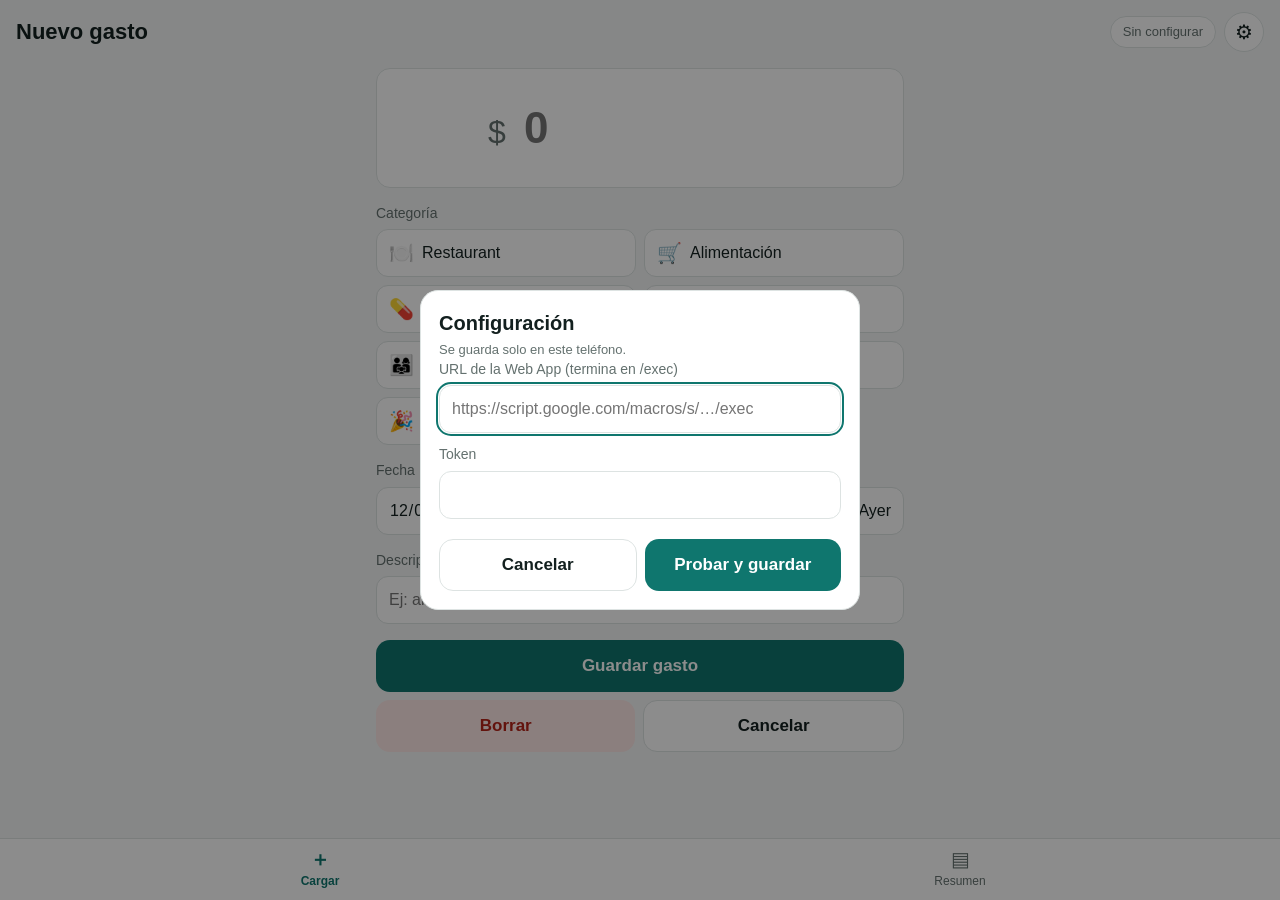
==== index.html @ bcac318c "PWA de control de gastos Co-Authored-By: Claude Opus 5.5 <noreply@anthropic.com>" ====
<!doctype html>
<html lang="es-AR">
<head>
  <meta charset="utf-8">
  <meta name="viewport" content="width=device-width, initial-scale=1, viewport-fit=cover">
  <title>Gastos</title>
  <meta name="theme-color" content="#0f766e">
  <meta name="apple-mobile-web-app-capable" content="yes">
  <meta name="mobile-web-app-capable" content="yes">
  <meta name="apple-mobile-web-app-status-bar-style" content="black-translucent">
  <meta name="apple-mobile-web-app-title" content="Gastos">
  <link rel="manifest" href="./manifest.json">
  <link rel="apple-touch-icon" href="./icons/icon-180.png">
  <link rel="icon" type="image/png" href="./icons/icon-192.png">
  <link rel="stylesheet" href="./styles.css">
</head>
<body>
  <header class="top">
    <h1 id="titulo">Nuevo gasto</h1>
    <div class="top-actions">
      <button id="estado" class="estado" type="button" aria-live="polite">—</button>
      <button id="btn-config" class="icon-btn" type="button" aria-label="Configuración">⚙︎</button>
    </div>
  </header>

  <main>
    <!-- CARGAR / EDITAR -->
    <section id="vista-cargar" class="vista activa">
      <form id="form" autocomplete="off" novalidate>
        <label class="monto-wrap">
          <span class="sr">Monto</span>
          <span class="signo">$</span>
          <input id="monto" name="monto" type="text" inputmode="decimal" placeholder="0" enterkeyhint="done" required>
        </label>

        <fieldset class="campo">
          <legend>Categoría</legend>
          <div id="categorias" class="chips"></div>
        </fieldset>

        <div class="campo">
          <label for="fecha">Fecha</label>
          <div class="fecha-row">
            <input id="fecha" name="fecha" type="date" required>
            <button type="button" class="chip mini" data-dias="0">Hoy</button>
            <button type="button" class="chip mini" data-dias="1">Ayer</button>
          </div>
        </div>

        <div class="campo">
          <label for="descripcion">Descripción <span class="opcional">(opcional)</span></label>
          <input id="descripcion" name="descripcion" type="text" maxlength="200" placeholder="Ej: almuerzo con amigos">
        </div>

        <p id="error-form" class="error" hidden></p>

        <button id="btn-guardar" class="primario" type="submit">Guardar gasto</button>
        <div id="acciones-edicion" class="acciones-edicion" hidden>
          <button id="btn-borrar" class="peligro" type="button">Borrar</button>
          <button id="btn-cancelar" class="secundario" type="button">Cancelar</button>
        </div>
      </form>
    </section>

    <!-- RESUMEN -->
    <section id="vista-resumen" class="vista">
      <div class="mes-nav">
        <button id="mes-ant" class="icon-btn" type="button" aria-label="Mes anterior">‹</button>
        <h2 id="mes-label">—</h2>
        <button id="mes-sig" class="icon-btn" type="button" aria-label="Mes siguiente">›</button>
      </div>

      <div class="tarjeta total">
        <span class="etiqueta">Total del mes</span>
        <strong id="total-mes">$ 0</strong>
        <span id="cant-mes" class="sub"></span>
      </div>

      <div class="tarjeta">
        <h3>Por categoría</h3>
        <ul id="por-categoria" class="barras"></ul>
      </div>

      <div class="tarjeta">
        <h3>Gastos</h3>
        <div id="lista"></div>
      </div>
    </section>
  </main>

  <nav class="tabs">
    <button class="tab activa" data-vista="cargar" type="button"><span aria-hidden="true">＋</span>Cargar</button>
    <button class="tab" data-vista="resumen" type="button"><span aria-hidden="true">▤</span>Resumen</button>
  </nav>

  <dialog id="dlg-config">
    <form method="dialog" id="form-config">
      <h2>Configuración</h2>
      <p class="sub">Se guarda solo en este teléfono.</p>
      <label for="cfg-url">URL de la Web App (termina en /exec)</label>
      <input id="cfg-url" type="url" placeholder="https://script.google.com/macros/s/…/exec" autocapitalize="off" spellcheck="false">
      <label for="cfg-token">Token</label>
      <input id="cfg-token" type="password" autocapitalize="off" spellcheck="false">
      <p id="cfg-msg" class="sub" aria-live="polite"></p>
      <div class="acciones-edicion">
        <button id="cfg-cancelar" class="secundario" type="button">Cancelar</button>
        <button id="cfg-guardar" class="primario" type="button">Probar y guardar</button>
      </div>
    </form>
  </dialog>

  <div id="toast" class="toast" role="status" hidden></div>

  <script src="./app.js"></script>
</body>
</html>
---- styles.css ----
:root {
  --bg: #f4f6f6;
  --card: #ffffff;
  --text: #13201f;
  --muted: #64716f;
  --border: #dde3e2;
  --accent: #0f766e;
  --accent-soft: #d5efec;
  --on-accent: #ffffff;
  --danger: #b42318;
  --danger-soft: #fde8e6;
  --warn: #b26b00;
  --radius: 14px;
  color-scheme: light dark;
}
@media (prefers-color-scheme: dark) {
  :root {
    --bg: #0d1312;
    --card: #172120;
    --text: #e8efee;
    --muted: #93a29f;
    --border: #2a3735;
    --accent: #2bb3a5;
    --accent-soft: #163b37;
    --on-accent: #04201d;
    --danger: #ff6b5e;
    --danger-soft: #3a1a17;
    --warn: #f0b54a;
  }
}

* { box-sizing: border-box; }
html, body { margin: 0; }
body {
  background: var(--bg);
  color: var(--text);
  font: 16px/1.4 -apple-system, BlinkMacSystemFont, "Segoe UI", Roboto, sans-serif;
  -webkit-tap-highlight-color: transparent;
  padding-top: env(safe-area-inset-top);
  padding-bottom: calc(68px + env(safe-area-inset-bottom));
  min-height: 100vh;
}
button, input { font: inherit; color: inherit; }
button { cursor: pointer; }
.sr { position: absolute; width: 1px; height: 1px; overflow: hidden; clip: rect(0 0 0 0); }

/* Header */
.top {
  position: sticky; top: 0; z-index: 5;
  display: flex; align-items: center; justify-content: space-between;
  padding: 12px 16px; background: var(--bg);
}
.top h1 { font-size: 22px; margin: 0; }
.top-actions { display: flex; gap: 8px; align-items: center; }
.icon-btn {
  border: 0; background: var(--card); width: 40px; height: 40px; border-radius: 50%;
  font-size: 20px; display: grid; place-items: center; border: 1px solid var(--border);
}
.estado {
  border: 1px solid var(--border); background: var(--card); border-radius: 999px;
  padding: 6px 12px; font-size: 13px; color: var(--muted); white-space: nowrap;
}
.estado.ok { color: var(--accent); }
.estado.pend { color: var(--warn); }

main { padding: 0 16px 16px; max-width: 560px; margin: 0 auto; }
.vista { display: none; }
.vista.activa { display: block; }

/* Form */
.monto-wrap {
  display: flex; align-items: baseline; justify-content: center; gap: 6px;
  background: var(--card); border: 1px solid var(--border); border-radius: var(--radius);
  padding: 18px 16px; margin: 4px 0 16px;
}
.signo { font-size: 32px; color: var(--muted); }
#monto {
  border: 0; background: transparent; outline: none; font-size: 44px; font-weight: 700;
  width: 100%; max-width: 280px; text-align: left; font-variant-numeric: tabular-nums;
}
.campo { border: 0; padding: 0; margin: 0 0 16px; }
.campo > label, .campo > legend, dialog label {
  display: block; font-size: 14px; color: var(--muted); margin-bottom: 6px; padding: 0;
}
.opcional { font-size: 12px; }
input[type="text"], input[type="date"], input[type="url"], input[type="password"] {
  width: 100%; min-height: 48px; padding: 10px 12px; border-radius: 12px;
  border: 1px solid var(--border); background: var(--card); font-size: 16px;
  -webkit-appearance: none; appearance: none;
}
input:focus-visible { outline: 2px solid var(--accent); outline-offset: 1px; }
.fecha-row { display: flex; gap: 8px; align-items: center; }
.fecha-row input { flex: 1; min-width: 0; }

.chips { display: grid; grid-template-columns: repeat(2, 1fr); gap: 8px; }
.chip {
  display: flex; align-items: center; gap: 8px; min-height: 48px; padding: 8px 12px;
  border-radius: 12px; border: 1px solid var(--border); background: var(--card); text-align: left;
}
.chip[aria-pressed="true"] { background: var(--accent-soft); border-color: var(--accent); font-weight: 600; }
.chip .emo { font-size: 20px; }
.chip.mini { min-height: 48px; padding: 8px 12px; flex: none; }

.primario, .secundario, .peligro {
  width: 100%; min-height: 52px; border-radius: 14px; border: 0; font-weight: 600; font-size: 17px;
}
.primario { background: var(--accent); color: var(--on-accent); }
.primario:disabled { opacity: .5; }
.secundario { background: var(--card); border: 1px solid var(--border); }
.peligro { background: var(--danger-soft); color: var(--danger); }
.acciones-edicion { display: flex; gap: 8px; margin-top: 8px; }
.error { color: var(--danger); margin: 0 0 12px; font-size: 14px; }

/* Resumen */
.mes-nav { display: flex; align-items: center; justify-content: space-between; margin: 4px 0 12px; }
.mes-nav h2 { font-size: 18px; margin: 0; text-transform: capitalize; }
.tarjeta {
  background: var(--card); border: 1px solid var(--border); border-radius: var(--radius);
  padding: 14px 16px; margin-bottom: 12px;
}
.tarjeta h3 { margin: 0 0 10px; font-size: 15px; color: var(--muted); font-weight: 600; }
.total { display: flex; flex-direction: column; gap: 2px; }
.total .etiqueta { font-size: 14px; color: var(--muted); }
.total strong { font-size: 34px; font-variant-numeric: tabular-nums; }
.sub { font-size: 13px; color: var(--muted); margin: 0; }

.barras { list-style: none; margin: 0; padding: 0; display: grid; gap: 10px; }
.barras li { display: grid; grid-template-columns: 1fr auto; gap: 4px 8px; font-size: 15px; }
.barras .monto { font-variant-numeric: tabular-nums; font-weight: 600; }
.barras .pct { color: var(--muted); font-weight: 400; font-size: 13px; margin-left: 6px; }
.barra { grid-column: 1 / -1; height: 8px; border-radius: 4px; background: var(--accent-soft); overflow: hidden; }
.barra > i { display: block; height: 100%; background: var(--accent); border-radius: 4px; }

.dia { margin-top: 10px; }
.dia:first-child { margin-top: 0; }
.dia-head {
  display: flex; justify-content: space-between; font-size: 13px; color: var(--muted);
  padding: 4px 0; border-bottom: 1px solid var(--border); text-transform: capitalize;
}
.item {
  display: flex; align-items: center; gap: 10px; width: 100%; padding: 10px 0;
  border: 0; border-bottom: 1px solid var(--border); background: transparent; text-align: left;
}
.item:last-child { border-bottom: 0; }
.item .emo { font-size: 22px; width: 28px; text-align: center; }
.item .info { flex: 1; min-width: 0; }
.item .cat { display: block; font-weight: 600; }
.item .desc { display: block; font-size: 13px; color: var(--muted); white-space: nowrap; overflow: hidden; text-overflow: ellipsis; }
.item .monto { font-weight: 600; font-variant-numeric: tabular-nums; white-space: nowrap; }
.item .pend { color: var(--warn); font-size: 12px; margin-left: 4px; }
.vacio { color: var(--muted); text-align: center; padding: 16px 0; margin: 0; }

/* Tabs */
.tabs {
  position: fixed; left: 0; right: 0; bottom: 0; z-index: 5;
  display: flex; background: var(--card); border-top: 1px solid var(--border);
  padding-bottom: env(safe-area-inset-bottom);
}
.tab {
  flex: 1; border: 0; background: transparent; padding: 8px 0 10px; font-size: 12px; color: var(--muted);
  display: flex; flex-direction: column; align-items: center; gap: 2px; min-height: 56px;
}
.tab span { font-size: 20px; line-height: 1.2; }
.tab.activa { color: var(--accent); font-weight: 600; }

/* Dialog */
dialog {
  border: 1px solid var(--border); border-radius: 18px; background: var(--card); color: var(--text);
  width: min(92vw, 440px); padding: 18px;
}
dialog::backdrop { background: rgba(0, 0, 0, .45); }
dialog h2 { margin: 0 0 4px; font-size: 20px; }
dialog input { margin-bottom: 12px; }

/* Toast */
.toast {
  position: fixed; left: 50%; transform: translateX(-50%);
  bottom: calc(76px + env(safe-area-inset-bottom)); z-index: 10;
  background: var(--text); color: var(--bg); padding: 10px 16px; border-radius: 999px;
  font-size: 14px; max-width: calc(100vw - 32px); text-align: center;
}
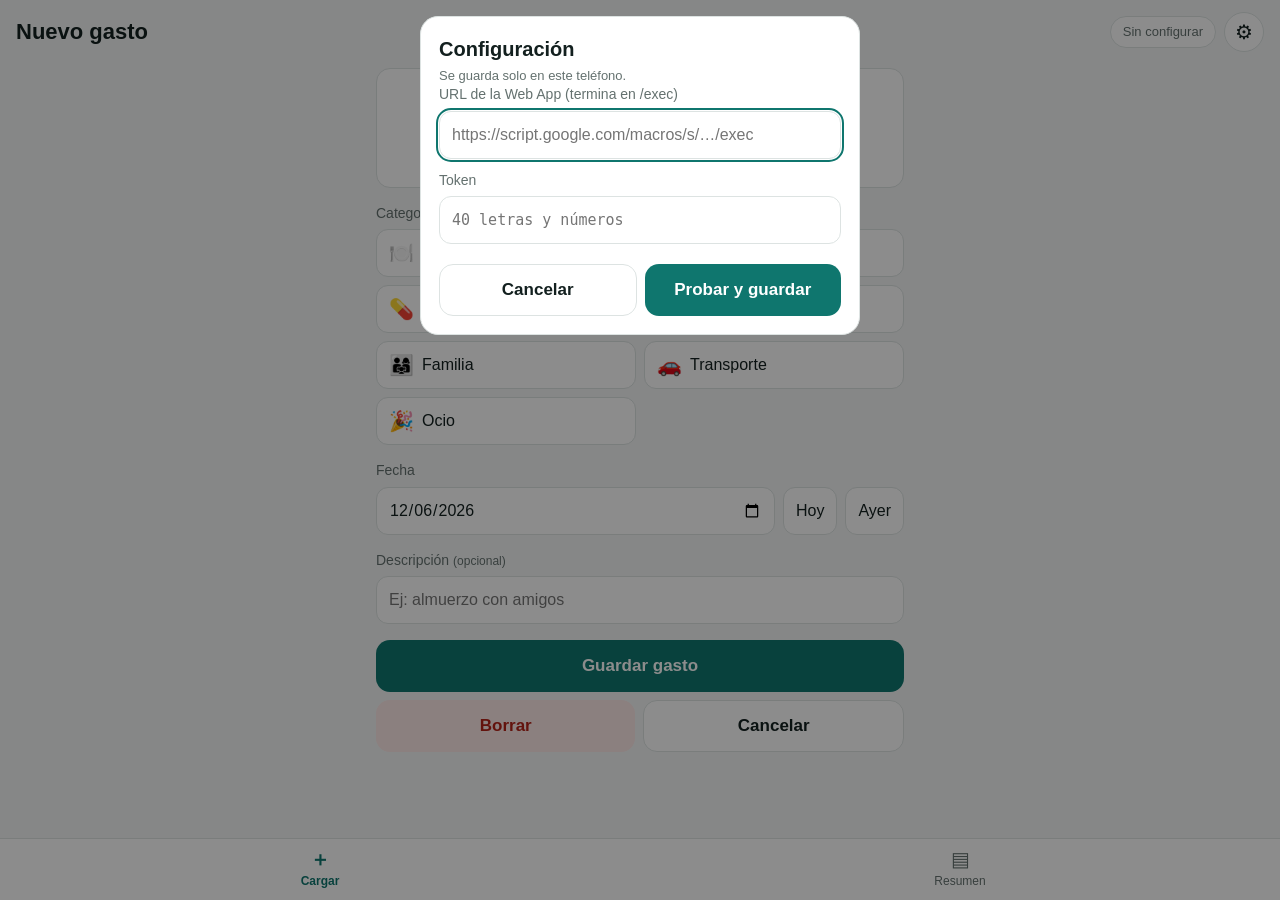
==== commit 5f300884: "Configuración más tolerante al pegar en iPhone, errores visibles y actualizaciones inmediatas - Limp" ====
--- a/index.html
+++ b/index.html
@@ -94,14 +94,14 @@
   </nav>
 
   <dialog id="dlg-config">
-    <form method="dialog" id="form-config">
+    <form id="form-config" autocomplete="off" novalidate>
       <h2>Configuración</h2>
       <p class="sub">Se guarda solo en este teléfono.</p>
+      <p id="cfg-msg" class="cfg-msg" aria-live="polite" hidden></p>
       <label for="cfg-url">URL de la Web App (termina en /exec)</label>
-      <input id="cfg-url" type="url" placeholder="https://script.google.com/macros/s/…/exec" autocapitalize="off" spellcheck="false">
+      <input id="cfg-url" type="text" inputmode="url" placeholder="https://script.google.com/macros/s/…/exec" autocapitalize="off" autocorrect="off" autocomplete="off" spellcheck="false">
       <label for="cfg-token">Token</label>
-      <input id="cfg-token" type="password" autocapitalize="off" spellcheck="false">
-      <p id="cfg-msg" class="sub" aria-live="polite"></p>
+      <input id="cfg-token" type="text" autocapitalize="off" autocorrect="off" autocomplete="off" spellcheck="false" placeholder="40 letras y números">
       <div class="acciones-edicion">
         <button id="cfg-cancelar" class="secundario" type="button">Cancelar</button>
         <button id="cfg-guardar" class="primario" type="button">Probar y guardar</button>
--- a/styles.css
+++ b/styles.css
@@ -113,7 +113,7 @@
 
 /* Resumen */
 .mes-nav { display: flex; align-items: center; justify-content: space-between; margin: 4px 0 12px; }
-.mes-nav h2 { font-size: 18px; margin: 0; text-transform: capitalize; }
+.mes-nav h2 { font-size: 18px; margin: 0; }
 .tarjeta {
   background: var(--card); border: 1px solid var(--border); border-radius: var(--radius);
   padding: 14px 16px; margin-bottom: 12px;
@@ -171,6 +171,10 @@
 dialog::backdrop { background: rgba(0, 0, 0, .45); }
 dialog h2 { margin: 0 0 4px; font-size: 20px; }
 dialog input { margin-bottom: 12px; }
+dialog[open] { margin-top: calc(16px + env(safe-area-inset-top)); }
+.cfg-msg { margin: 10px 0 12px; padding: 10px 12px; border-radius: 10px; font-size: 15px; font-weight: 600; background: var(--accent-soft); }
+.cfg-msg.err { background: var(--danger-soft); color: var(--danger); }
+#cfg-token { font-family: ui-monospace, Menlo, monospace; font-size: 15px; }
 
 /* Toast */
 .toast {
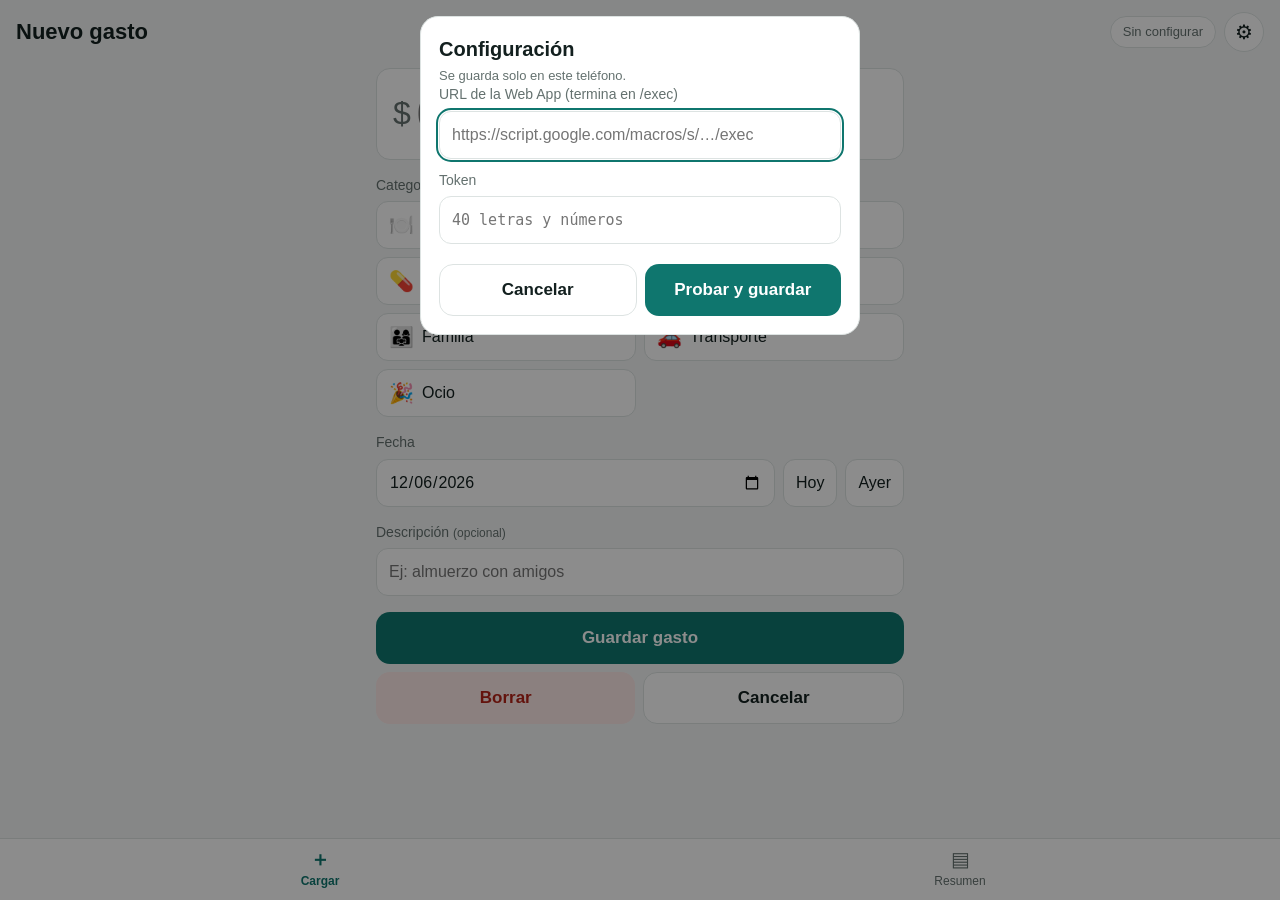
==== commit 68fb6af4: "Monto con separador de miles al escribir y botón para borrarlo Co-Authored-By: Claude Opus 5.5 <nore" ====
--- a/index.html
+++ b/index.html
@@ -27,11 +27,11 @@
     <!-- CARGAR / EDITAR -->
     <section id="vista-cargar" class="vista activa">
       <form id="form" autocomplete="off" novalidate>
-        <label class="monto-wrap">
-          <span class="sr">Monto</span>
-          <span class="signo">$</span>
-          <input id="monto" name="monto" type="text" inputmode="decimal" placeholder="0" enterkeyhint="done" required>
-        </label>
+        <div class="monto-wrap">
+          <span class="signo" aria-hidden="true">$</span>
+          <input id="monto" name="monto" type="text" inputmode="decimal" placeholder="0" enterkeyhint="done" autocomplete="off" aria-label="Monto" required>
+          <button id="monto-borrar" class="monto-x" type="button" aria-label="Borrar monto" hidden>×</button>
+        </div>
 
         <fieldset class="campo">
           <legend>Categoría</legend>
--- a/styles.css
+++ b/styles.css
@@ -69,15 +69,24 @@
 
 /* Form */
 .monto-wrap {
-  display: flex; align-items: baseline; justify-content: center; gap: 6px;
+  display: flex; align-items: center; gap: 6px;
   background: var(--card); border: 1px solid var(--border); border-radius: var(--radius);
-  padding: 18px 16px; margin: 4px 0 16px;
+  padding: 14px 10px 14px 16px; margin: 4px 0 16px; min-height: 84px;
 }
+.monto-wrap:focus-within { border-color: var(--accent); }
 .signo { font-size: 32px; color: var(--muted); }
 #monto {
   border: 0; background: transparent; outline: none; font-size: 44px; font-weight: 700;
-  width: 100%; max-width: 280px; text-align: left; font-variant-numeric: tabular-nums;
+  flex: 1; min-width: 0; width: 100%; padding: 0; text-align: left; font-variant-numeric: tabular-nums;
 }
+#monto.mediano { font-size: 34px; }
+#monto.chico { font-size: 27px; }
+.monto-x {
+  flex: none; width: 44px; height: 44px; border-radius: 50%; border: 0;
+  background: var(--border); color: var(--muted); font-size: 26px; line-height: 1;
+  display: grid; place-items: center;
+}
+.monto-x[hidden] { display: none; }
 .campo { border: 0; padding: 0; margin: 0 0 16px; }
 .campo > label, .campo > legend, dialog label {
   display: block; font-size: 14px; color: var(--muted); margin-bottom: 6px; padding: 0;
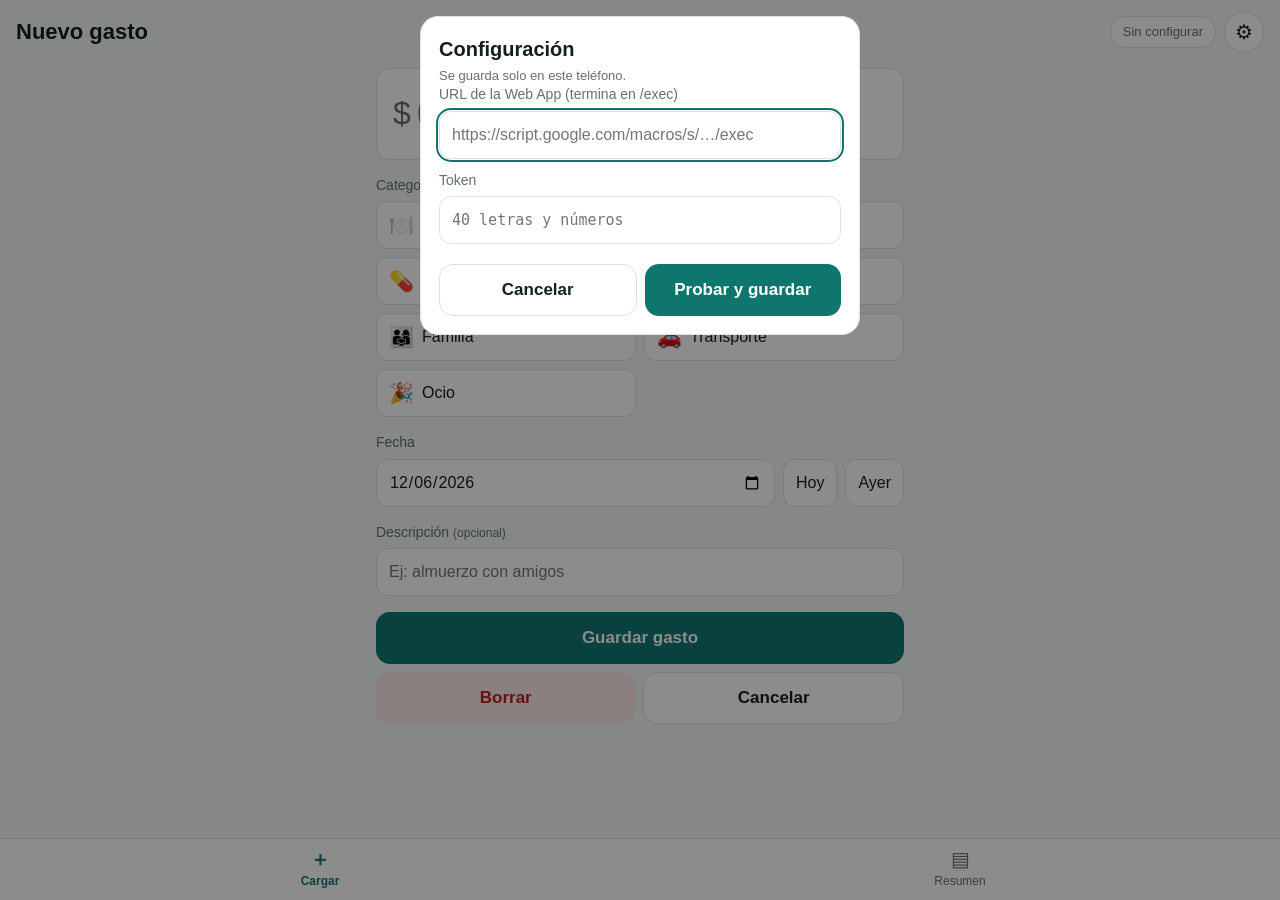
==== commit 49cb7034: "Ícono con el signo \$ más grande y semitransparente Co-Authored-By: Claude Opus 5.5 <noreply@anthrop" ====
--- a/index.html
+++ b/index.html
@@ -10,8 +10,8 @@
   <meta name="apple-mobile-web-app-status-bar-style" content="black-translucent">
   <meta name="apple-mobile-web-app-title" content="Gastos">
   <link rel="manifest" href="./manifest.json">
-  <link rel="apple-touch-icon" href="./icons/icon-180.png">
-  <link rel="icon" type="image/png" href="./icons/icon-192.png">
+  <link rel="apple-touch-icon" href="./icons/icon-180.png?v=2">
+  <link rel="icon" type="image/png" href="./icons/icon-192.png?v=2">
   <link rel="stylesheet" href="./styles.css">
 </head>
 <body>
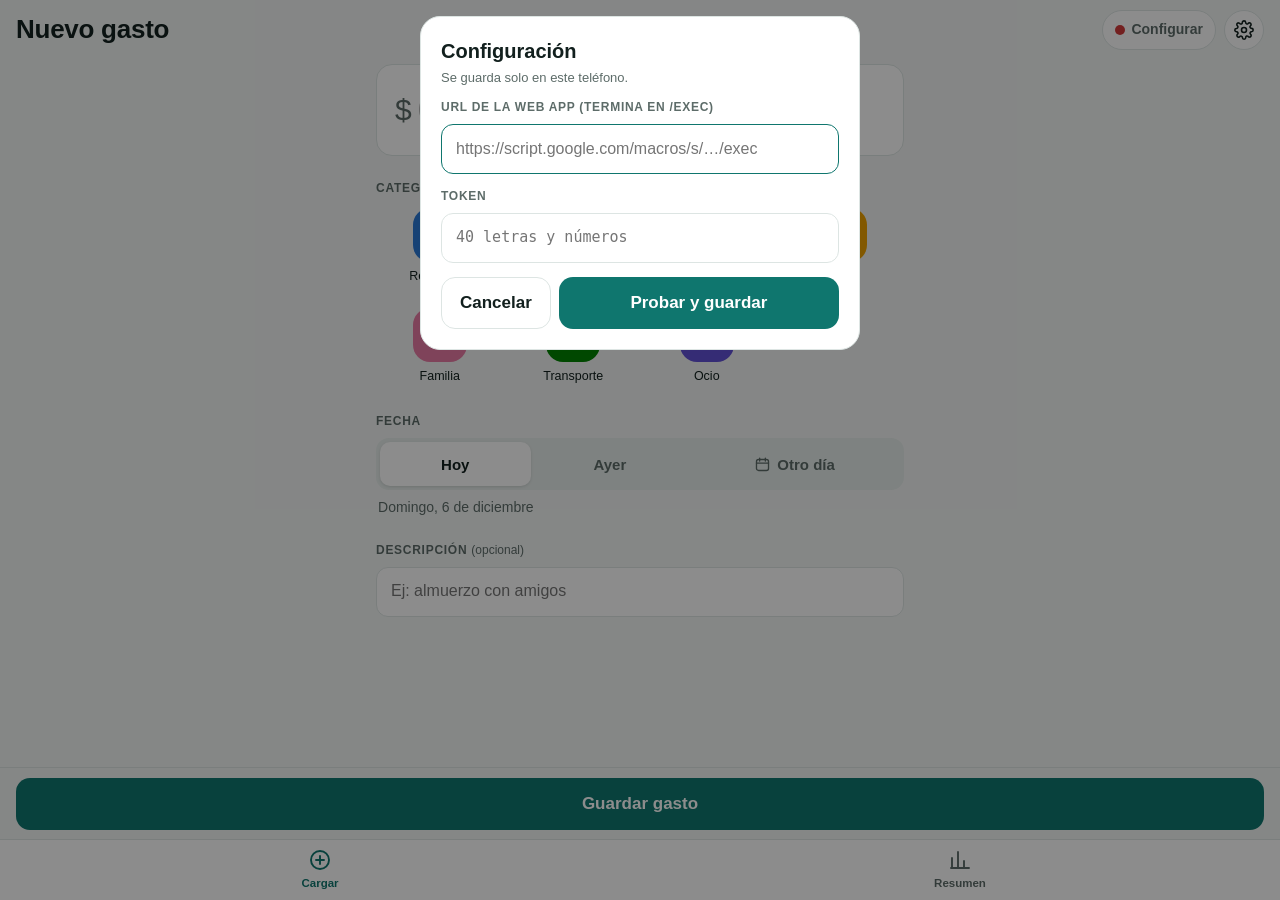
==== commit eaae44ef: "v2: rediseño de la interfaz - Íconos de línea con color por categoría, en grilla de 4 - Fecha con Ho" ====
--- a/index.html
+++ b/index.html
@@ -14,12 +14,14 @@
   <link rel="icon" type="image/png" href="./icons/icon-192.png?v=2">
   <link rel="stylesheet" href="./styles.css">
 </head>
-<body>
+<body class="en-cargar">
   <header class="top">
     <h1 id="titulo">Nuevo gasto</h1>
     <div class="top-actions">
-      <button id="estado" class="estado" type="button" aria-live="polite">—</button>
-      <button id="btn-config" class="icon-btn" type="button" aria-label="Configuración">⚙︎</button>
+      <button id="estado" class="estado" type="button" aria-label="Estado de sincronización">
+        <span class="estado-punto" aria-hidden="true"></span><span class="estado-txt"></span>
+      </button>
+      <button id="btn-config" class="icon-btn" type="button" aria-label="Configuración" data-icono="ajustes"></button>
     </div>
   </header>
 
@@ -34,63 +36,74 @@
         </div>
 
         <fieldset class="campo">
-          <legend>Categoría</legend>
-          <div id="categorias" class="chips"></div>
+          <legend class="etiqueta">Categoría</legend>
+          <div id="categorias" class="cat-grid"></div>
         </fieldset>
 
         <div class="campo">
-          <label for="fecha">Fecha</label>
-          <div class="fecha-row">
-            <input id="fecha" name="fecha" type="date" required>
-            <button type="button" class="chip mini" data-dias="0">Hoy</button>
-            <button type="button" class="chip mini" data-dias="1">Ayer</button>
+          <span class="etiqueta" id="lbl-fecha">Fecha</span>
+          <div class="segmento" role="group" aria-labelledby="lbl-fecha">
+            <button type="button" class="seg" data-dias="0">Hoy</button>
+            <button type="button" class="seg" data-dias="1">Ayer</button>
+            <label class="seg seg-otro" id="seg-otro">
+              <span data-icono="calendario"></span><span id="fecha-otro-txt">Otro día</span>
+              <input id="fecha" name="fecha" type="date" required aria-label="Elegir otro día">
+            </label>
           </div>
+          <p id="fecha-larga" class="fecha-larga"></p>
         </div>
 
         <div class="campo">
-          <label for="descripcion">Descripción <span class="opcional">(opcional)</span></label>
+          <label class="etiqueta" for="descripcion">Descripción <span class="opcional">(opcional)</span></label>
           <input id="descripcion" name="descripcion" type="text" maxlength="200" placeholder="Ej: almuerzo con amigos">
         </div>
 
         <p id="error-form" class="error" hidden></p>
-
-        <button id="btn-guardar" class="primario" type="submit">Guardar gasto</button>
-        <div id="acciones-edicion" class="acciones-edicion" hidden>
-          <button id="btn-borrar" class="peligro" type="button">Borrar</button>
-          <button id="btn-cancelar" class="secundario" type="button">Cancelar</button>
-        </div>
       </form>
     </section>
 
     <!-- RESUMEN -->
     <section id="vista-resumen" class="vista">
       <div class="mes-nav">
-        <button id="mes-ant" class="icon-btn" type="button" aria-label="Mes anterior">‹</button>
+        <button id="mes-ant" class="icon-btn" type="button" aria-label="Mes anterior" data-icono="izquierda"></button>
         <h2 id="mes-label">—</h2>
-        <button id="mes-sig" class="icon-btn" type="button" aria-label="Mes siguiente">›</button>
+        <button id="mes-sig" class="icon-btn" type="button" aria-label="Mes siguiente" data-icono="derecha"></button>
       </div>
 
-      <div class="tarjeta total">
-        <span class="etiqueta">Total del mes</span>
-        <strong id="total-mes">$ 0</strong>
-        <span id="cant-mes" class="sub"></span>
-      </div>
+      <section class="tarjeta hero" aria-labelledby="total-etq">
+        <span id="total-etq" class="etiqueta">Total del mes</span>
+        <strong id="total-mes" class="total-num">$ 0</strong>
+        <p id="hero-detalle" class="hero-detalle"></p>
+        <p id="comparacion" class="comparacion" hidden></p>
+      </section>
 
-      <div class="tarjeta">
-        <h3>Por categoría</h3>
+      <section class="tarjeta">
+        <h3 class="etiqueta">Por categoría</h3>
         <ul id="por-categoria" class="barras"></ul>
-      </div>
+      </section>
 
-      <div class="tarjeta">
-        <h3>Gastos</h3>
+      <section class="tarjeta" id="card-gastos">
+        <div class="card-head">
+          <h3 class="etiqueta">Gastos</h3>
+          <button id="filtro-chip" class="filtro-chip" type="button" aria-label="Quitar filtro" hidden>
+            <span id="filtro-texto"></span><span class="x" aria-hidden="true">×</span>
+          </button>
+        </div>
         <div id="lista"></div>
-      </div>
+      </section>
     </section>
   </main>
 
+  <!-- Acción principal fija (solo en Cargar) -->
+  <div class="barra-accion" id="barra-accion">
+    <button id="btn-borrar" class="icon-btn peligro" type="button" aria-label="Borrar gasto" data-icono="papelera" hidden></button>
+    <button id="btn-cancelar" class="secundario" type="button" hidden>Cancelar</button>
+    <button id="btn-guardar" class="primario" type="submit" form="form">Guardar gasto</button>
+  </div>
+
   <nav class="tabs">
-    <button class="tab activa" data-vista="cargar" type="button"><span aria-hidden="true">＋</span>Cargar</button>
-    <button class="tab" data-vista="resumen" type="button"><span aria-hidden="true">▤</span>Resumen</button>
+    <button class="tab activa" data-vista="cargar" type="button"><span data-icono="mas"></span>Cargar</button>
+    <button class="tab" data-vista="resumen" type="button"><span data-icono="resumen"></span>Resumen</button>
   </nav>
 
   <dialog id="dlg-config">
@@ -98,11 +111,11 @@
       <h2>Configuración</h2>
       <p class="sub">Se guarda solo en este teléfono.</p>
       <p id="cfg-msg" class="cfg-msg" aria-live="polite" hidden></p>
-      <label for="cfg-url">URL de la Web App (termina en /exec)</label>
+      <label class="etiqueta" for="cfg-url">URL de la Web App (termina en /exec)</label>
       <input id="cfg-url" type="text" inputmode="url" placeholder="https://script.google.com/macros/s/…/exec" autocapitalize="off" autocorrect="off" autocomplete="off" spellcheck="false">
-      <label for="cfg-token">Token</label>
+      <label class="etiqueta" for="cfg-token">Token</label>
       <input id="cfg-token" type="text" autocapitalize="off" autocorrect="off" autocomplete="off" spellcheck="false" placeholder="40 letras y números">
-      <div class="acciones-edicion">
+      <div class="acciones">
         <button id="cfg-cancelar" class="secundario" type="button">Cancelar</button>
         <button id="cfg-guardar" class="primario" type="button">Probar y guardar</button>
       </div>
--- a/styles.css
+++ b/styles.css
@@ -1,194 +1,304 @@
+/* Layout: app de una columna, acción principal fija abajo (sobre las pestañas), resumen de lo general al detalle. */
 :root {
-  --bg: #f4f6f6;
+  --bg: #f2f5f4;
   --card: #ffffff;
-  --text: #13201f;
-  --muted: #64716f;
-  --border: #dde3e2;
+  --text: #12201e;
+  --muted: #5d6c69;
+  --border: #dde5e3;
+  --track: #e6edeb;
+  --seg-activo: #ffffff;
   --accent: #0f766e;
-  --accent-soft: #d5efec;
+  --accent-soft: #d6eeea;
   --on-accent: #ffffff;
   --danger: #b42318;
   --danger-soft: #fde8e6;
-  --warn: #b26b00;
-  --radius: 14px;
-  color-scheme: light dark;
+  --good-text: #006300;
+  --good-soft: #e0f3e0;
+  --warn-text: #8a5300;
+  --warn-soft: #fdf0d5;
+  --dot-ok: #0ca30c;
+  --dot-warn: #e59a00;
+  --dot-err: #d03b3b;
+  /* Categorías: paleta categórica validada (orden fijo) */
+  --cat-1: #2a78d6; --cat-2: #eb6834; --cat-3: #1baf7a; --cat-4: #eda100;
+  --cat-5: #e87ba4; --cat-6: #008300; --cat-7: #6250d6;
+  --cat-ink: #ffffff; --cat-ink-4: #0b0b0b;
+  --radius: 16px;
+  --font: -apple-system, BlinkMacSystemFont, "SF Pro Text", "Segoe UI", Roboto, sans-serif;
+  --h-tabs: 60px;
+  --h-accion: 72px;
+  color-scheme: light;
 }
 @media (prefers-color-scheme: dark) {
-  :root {
-    --bg: #0d1312;
-    --card: #172120;
-    --text: #e8efee;
-    --muted: #93a29f;
-    --border: #2a3735;
-    --accent: #2bb3a5;
-    --accent-soft: #163b37;
-    --on-accent: #04201d;
-    --danger: #ff6b5e;
-    --danger-soft: #3a1a17;
-    --warn: #f0b54a;
+  :root:not([data-theme="light"]) {
+    --bg: #0c1211; --card: #151f1e; --text: #e8efee; --muted: #94a39f;
+    --border: #253230; --track: #21302d; --seg-activo: #3a4e4a; --accent: #2bb3a5; --accent-soft: #163b37; --on-accent: #04201d;
+    --danger: #ff6b5e; --danger-soft: #3a1a17; --good-text: #4cd04c; --good-soft: #15301a;
+    --warn-text: #f0b54a; --warn-soft: #352a12;
+    --cat-1: #3987e5; --cat-2: #d95926; --cat-3: #199e70; --cat-4: #c98500;
+    --cat-5: #d55181; --cat-6: #008300; --cat-7: #9085e9; --cat-ink-4: #ffffff;
+    color-scheme: dark;
   }
 }
+:root[data-theme="dark"] {
+  --bg: #0c1211; --card: #151f1e; --text: #e8efee; --muted: #94a39f;
+  --border: #253230; --track: #21302d; --seg-activo: #3a4e4a; --accent: #2bb3a5; --accent-soft: #163b37; --on-accent: #04201d;
+  --danger: #ff6b5e; --danger-soft: #3a1a17; --good-text: #4cd04c; --good-soft: #15301a;
+  --warn-text: #f0b54a; --warn-soft: #352a12;
+  --cat-1: #3987e5; --cat-2: #d95926; --cat-3: #199e70; --cat-4: #c98500;
+  --cat-5: #d55181; --cat-6: #008300; --cat-7: #9085e9; --cat-ink-4: #ffffff;
+  color-scheme: dark;
+}
+
+.cat-restaurant { --c: var(--cat-1); --ink: var(--cat-ink); }
+.cat-alimentacion { --c: var(--cat-2); --ink: var(--cat-ink); }
+.cat-salud { --c: var(--cat-3); --ink: var(--cat-ink); }
+.cat-casa { --c: var(--cat-4); --ink: var(--cat-ink-4); }
+.cat-familia { --c: var(--cat-5); --ink: var(--cat-ink); }
+.cat-transporte { --c: var(--cat-6); --ink: var(--cat-ink); }
+.cat-ocio { --c: var(--cat-7); --ink: var(--cat-ink); }
 
 * { box-sizing: border-box; }
+[hidden] { display: none !important; }
 html, body { margin: 0; }
 body {
   background: var(--bg);
   color: var(--text);
-  font: 16px/1.4 -apple-system, BlinkMacSystemFont, "Segoe UI", Roboto, sans-serif;
+  font: 16px/1.4 var(--font);
   -webkit-tap-highlight-color: transparent;
-  padding-top: env(safe-area-inset-top);
-  padding-bottom: calc(68px + env(safe-area-inset-bottom));
+  padding-bottom: calc(var(--h-tabs) + env(safe-area-inset-bottom) + 16px);
   min-height: 100vh;
 }
+body.en-cargar { padding-bottom: calc(var(--h-tabs) + var(--h-accion) + env(safe-area-inset-bottom) + 16px); }
 button, input { font: inherit; color: inherit; }
 button { cursor: pointer; }
-.sr { position: absolute; width: 1px; height: 1px; overflow: hidden; clip: rect(0 0 0 0); }
-
-/* Header */
+button:focus-visible, input:focus-visible, .seg:focus-within { outline: 2px solid var(--accent); outline-offset: 2px; }
+svg.ic { width: 1em; height: 1em; display: block; }
+.etiqueta {
+  display: block; font-size: 12px; font-weight: 600; letter-spacing: .06em; text-transform: uppercase;
+  color: var(--muted); margin: 0 0 8px; padding: 0;
+}
+.opcional { text-transform: none; letter-spacing: 0; font-weight: 400; }
+
+/* Encabezado */
 .top {
   position: sticky; top: 0; z-index: 5;
-  display: flex; align-items: center; justify-content: space-between;
-  padding: 12px 16px; background: var(--bg);
-}
-.top h1 { font-size: 22px; margin: 0; }
+  display: flex; align-items: center; justify-content: space-between; gap: 12px;
+  padding: calc(env(safe-area-inset-top) + 10px) max(16px, env(safe-area-inset-right)) 10px max(16px, env(safe-area-inset-left));
+  background: var(--bg);
+}
+.top h1 { font-size: 26px; line-height: 1.15; margin: 0; letter-spacing: -.01em; }
 .top-actions { display: flex; gap: 8px; align-items: center; }
 .icon-btn {
-  border: 0; background: var(--card); width: 40px; height: 40px; border-radius: 50%;
-  font-size: 20px; display: grid; place-items: center; border: 1px solid var(--border);
-}
+  width: 40px; height: 40px; border-radius: 50%; border: 1px solid var(--border); background: var(--card);
+  display: grid; place-items: center; font-size: 20px; color: var(--text); padding: 0; flex: none;
+}
+.icon-btn:disabled { visibility: hidden; }
 .estado {
-  border: 1px solid var(--border); background: var(--card); border-radius: 999px;
-  padding: 6px 12px; font-size: 13px; color: var(--muted); white-space: nowrap;
-}
-.estado.ok { color: var(--accent); }
-.estado.pend { color: var(--warn); }
-
-main { padding: 0 16px 16px; max-width: 560px; margin: 0 auto; }
+  height: 40px; min-width: 40px; padding: 0 12px; border-radius: 999px; border: 1px solid var(--border);
+  background: var(--card); display: inline-flex; align-items: center; justify-content: center; gap: 6px;
+  font-size: 14px; font-weight: 600; color: var(--muted);
+}
+.estado-punto { width: 10px; height: 10px; border-radius: 50%; background: var(--muted); flex: none; }
+.estado-txt:empty { display: none; }
+.estado[data-estado="ok"] .estado-punto { background: var(--dot-ok); }
+.estado[data-estado="pend"] .estado-punto { background: var(--dot-warn); }
+.estado[data-estado="pend"] { color: var(--warn-text); }
+.estado[data-estado="err"] .estado-punto { background: var(--dot-err); }
+.estado[data-estado="sync"] .estado-punto { background: var(--accent); animation: latido 1s ease-in-out infinite; }
+@keyframes latido { 50% { opacity: .3; } }
+@media (prefers-reduced-motion: reduce) { .estado[data-estado="sync"] .estado-punto { animation: none; } }
+
+main { padding: 4px max(16px, env(safe-area-inset-right)) 16px max(16px, env(safe-area-inset-left)); max-width: 560px; margin: 0 auto; }
 .vista { display: none; }
-.vista.activa { display: block; }
-
-/* Form */
+.vista.activa { display: flex; flex-direction: column; gap: 22px; }
+.vista#vista-resumen.activa { gap: 12px; }
+#form { display: flex; flex-direction: column; gap: 24px; }
+
+/* Monto */
 .monto-wrap {
-  display: flex; align-items: center; gap: 6px;
+  display: flex; align-items: center; gap: 6px; min-height: 84px;
   background: var(--card); border: 1px solid var(--border); border-radius: var(--radius);
-  padding: 14px 10px 14px 16px; margin: 4px 0 16px; min-height: 84px;
+  padding: 14px 10px 14px 18px;
 }
 .monto-wrap:focus-within { border-color: var(--accent); }
-.signo { font-size: 32px; color: var(--muted); }
+.signo { font-size: 30px; color: var(--muted); font-weight: 500; }
 #monto {
-  border: 0; background: transparent; outline: none; font-size: 44px; font-weight: 700;
-  flex: 1; min-width: 0; width: 100%; padding: 0; text-align: left; font-variant-numeric: tabular-nums;
+  border: 0; background: transparent; outline: none; font-size: 44px; font-weight: 700; letter-spacing: -.02em;
+  flex: 1; min-width: 0; width: 100%; padding: 0; font-variant-numeric: tabular-nums;
 }
 #monto.mediano { font-size: 34px; }
 #monto.chico { font-size: 27px; }
 .monto-x {
-  flex: none; width: 44px; height: 44px; border-radius: 50%; border: 0;
-  background: var(--border); color: var(--muted); font-size: 26px; line-height: 1;
-  display: grid; place-items: center;
+  flex: none; width: 40px; height: 40px; border-radius: 50%; border: 0; padding: 0;
+  background: var(--track); color: var(--muted); font-size: 24px; line-height: 1; display: grid; place-items: center;
 }
 .monto-x[hidden] { display: none; }
-.campo { border: 0; padding: 0; margin: 0 0 16px; }
-.campo > label, .campo > legend, dialog label {
-  display: block; font-size: 14px; color: var(--muted); margin-bottom: 6px; padding: 0;
-}
-.opcional { font-size: 12px; }
-input[type="text"], input[type="date"], input[type="url"], input[type="password"] {
-  width: 100%; min-height: 48px; padding: 10px 12px; border-radius: 12px;
+
+/* Formulario */
+.campo { border: 0; padding: 0; margin: 0; min-width: 0; }
+input[type="text"] {
+  width: 100%; min-height: 50px; padding: 10px 14px; border-radius: 12px;
   border: 1px solid var(--border); background: var(--card); font-size: 16px;
   -webkit-appearance: none; appearance: none;
 }
-input:focus-visible { outline: 2px solid var(--accent); outline-offset: 1px; }
-.fecha-row { display: flex; gap: 8px; align-items: center; }
-.fecha-row input { flex: 1; min-width: 0; }
-
-.chips { display: grid; grid-template-columns: repeat(2, 1fr); gap: 8px; }
-.chip {
-  display: flex; align-items: center; gap: 8px; min-height: 48px; padding: 8px 12px;
-  border-radius: 12px; border: 1px solid var(--border); background: var(--card); text-align: left;
-}
-.chip[aria-pressed="true"] { background: var(--accent-soft); border-color: var(--accent); font-weight: 600; }
-.chip .emo { font-size: 20px; }
-.chip.mini { min-height: 48px; padding: 8px 12px; flex: none; }
-
-.primario, .secundario, .peligro {
-  width: 100%; min-height: 52px; border-radius: 14px; border: 0; font-weight: 600; font-size: 17px;
-}
-.primario { background: var(--accent); color: var(--on-accent); }
+input[type="text"]:focus { border-color: var(--accent); outline: none; }
+
+/* Categorías: grilla de 4 */
+.cat-grid { display: grid; grid-template-columns: repeat(4, 1fr); gap: 14px 6px; }
+.cat-tile {
+  display: flex; flex-direction: column; align-items: center; gap: 6px; padding: 4px 0;
+  border: 0; background: transparent; border-radius: 12px; transition: opacity .15s;
+}
+.cat-chip {
+  width: 54px; height: 54px; border-radius: 17px; display: grid; place-items: center;
+  background: var(--c); color: var(--ink); font-size: 26px; transition: box-shadow .15s, transform .15s;
+}
+.cat-nombre { font-size: 12.5px; color: var(--text); max-width: 100%; overflow: hidden; text-overflow: ellipsis; white-space: nowrap; }
+.cat-tile[aria-pressed="true"] .cat-chip { box-shadow: 0 0 0 3px var(--bg), 0 0 0 5px var(--c); transform: scale(1.04); }
+.cat-tile[aria-pressed="true"] .cat-nombre { font-weight: 700; }
+.cat-grid.con-seleccion .cat-tile[aria-pressed="false"] { opacity: .6; }
+@media (prefers-reduced-motion: reduce) { .cat-chip, .cat-tile { transition: none; } }
+
+/* Fecha: control segmentado */
+.segmento { display: grid; grid-template-columns: 1fr 1fr 1.4fr; gap: 4px; background: var(--track); border-radius: 13px; padding: 4px; }
+.seg {
+  position: relative; min-height: 44px; border: 0; border-radius: 10px; background: transparent;
+  font-size: 15px; font-weight: 600; color: var(--muted); display: flex; align-items: center; justify-content: center; gap: 6px;
+  overflow: hidden; padding: 0 6px; white-space: nowrap;
+}
+.seg.activa { background: var(--seg-activo); color: var(--text); box-shadow: 0 1px 3px rgba(0, 0, 0, .12); }
+.seg-otro input {
+  position: absolute; inset: 0; width: 100%; height: 100%; opacity: 0; border: 0; padding: 0; margin: 0;
+  -webkit-appearance: none; appearance: none; cursor: pointer;
+}
+.seg [data-icono] { font-size: 17px; }
+.fecha-larga { margin: 8px 2px 0; font-size: 14px; color: var(--muted); }
+.fecha-larga::first-letter { text-transform: uppercase; }
+
+/* Acción principal fija */
+.barra-accion {
+  position: fixed; left: 0; right: 0; z-index: 4;
+  bottom: calc(var(--h-tabs) + env(safe-area-inset-bottom));
+  display: none; gap: 8px; align-items: center;
+  padding: 10px max(16px, env(safe-area-inset-right)) 10px max(16px, env(safe-area-inset-left));
+  background: var(--bg); border-top: 1px solid var(--border);
+}
+body.en-cargar .barra-accion { display: flex; }
+.barra-accion .icon-btn { width: 52px; height: 52px; border-radius: 14px; }
+.primario, .secundario {
+  min-height: 52px; border-radius: 14px; border: 0; font-weight: 650; font-size: 17px; padding: 0 18px;
+}
+.primario { flex: 1; background: var(--accent); color: var(--on-accent); font-variant-numeric: tabular-nums; }
 .primario:disabled { opacity: .5; }
 .secundario { background: var(--card); border: 1px solid var(--border); }
-.peligro { background: var(--danger-soft); color: var(--danger); }
-.acciones-edicion { display: flex; gap: 8px; margin-top: 8px; }
-.error { color: var(--danger); margin: 0 0 12px; font-size: 14px; }
+.peligro { background: var(--danger-soft); color: var(--danger); border-color: transparent; font-size: 22px; }
+.error { color: var(--danger); margin: -8px 0 0; font-size: 14px; font-weight: 600; }
 
 /* Resumen */
-.mes-nav { display: flex; align-items: center; justify-content: space-between; margin: 4px 0 12px; }
+.mes-nav { display: flex; align-items: center; justify-content: space-between; }
 .mes-nav h2 { font-size: 18px; margin: 0; }
-.tarjeta {
-  background: var(--card); border: 1px solid var(--border); border-radius: var(--radius);
-  padding: 14px 16px; margin-bottom: 12px;
-}
-.tarjeta h3 { margin: 0 0 10px; font-size: 15px; color: var(--muted); font-weight: 600; }
-.total { display: flex; flex-direction: column; gap: 2px; }
-.total .etiqueta { font-size: 14px; color: var(--muted); }
-.total strong { font-size: 34px; font-variant-numeric: tabular-nums; }
-.sub { font-size: 13px; color: var(--muted); margin: 0; }
-
-.barras { list-style: none; margin: 0; padding: 0; display: grid; gap: 10px; }
-.barras li { display: grid; grid-template-columns: 1fr auto; gap: 4px 8px; font-size: 15px; }
-.barras .monto { font-variant-numeric: tabular-nums; font-weight: 600; }
-.barras .pct { color: var(--muted); font-weight: 400; font-size: 13px; margin-left: 6px; }
-.barra { grid-column: 1 / -1; height: 8px; border-radius: 4px; background: var(--accent-soft); overflow: hidden; }
-.barra > i { display: block; height: 100%; background: var(--accent); border-radius: 4px; }
-
-.dia { margin-top: 10px; }
-.dia:first-child { margin-top: 0; }
+.tarjeta { background: var(--card); border: 1px solid var(--border); border-radius: var(--radius); padding: 16px; }
+.hero { display: flex; flex-direction: column; gap: 4px; }
+.hero .etiqueta { margin: 0; }
+.total-num { font-size: 40px; line-height: 1.1; font-weight: 750; letter-spacing: -.02em; font-variant-numeric: tabular-nums; }
+.hero-detalle { margin: 0; font-size: 14px; color: var(--muted); font-variant-numeric: tabular-nums; }
+.comparacion {
+  align-self: flex-start; margin: 8px 0 0; padding: 5px 10px; border-radius: 999px;
+  font-size: 13px; font-weight: 600; background: var(--track); color: var(--muted);
+}
+.comparacion.sube { background: var(--warn-soft); color: var(--warn-text); }
+.comparacion.baja { background: var(--good-soft); color: var(--good-text); }
+
+.barras { list-style: none; margin: 0; padding: 0; display: grid; gap: 2px; }
+.cat-btn {
+  display: grid; grid-template-columns: 30px 1fr auto; align-items: center; gap: 4px 10px;
+  width: calc(100% + 16px); margin: 0 -8px; padding: 8px; text-align: left;
+  border: 1px solid transparent; background: transparent; border-radius: 12px; transition: opacity .15s;
+}
+.cat-btn .cat-chip { width: 30px; height: 30px; border-radius: 9px; font-size: 16px; grid-row: span 2; }
+.cat-btn .nombre { font-size: 15px; }
+.cat-btn .monto { font-weight: 650; font-variant-numeric: tabular-nums; white-space: nowrap; }
+.cat-btn .pct { color: var(--muted); font-weight: 400; font-size: 13px; margin-left: 6px; }
+.barra { grid-column: 2 / -1; height: 6px; border-radius: 3px; background: var(--track); overflow: hidden; }
+.barra > i { display: block; height: 100%; background: var(--accent); border-radius: 3px; }
+.cat-btn.activa { background: var(--accent-soft); border-color: var(--accent); }
+.barras.filtrando .cat-btn:not(.activa) { opacity: .45; }
+
+#card-gastos { scroll-margin-top: calc(76px + env(safe-area-inset-top)); }
+.card-head { display: flex; align-items: center; justify-content: space-between; gap: 8px; min-height: 34px; margin-bottom: 4px; }
+.card-head .etiqueta { margin: 0; }
+.filtro-chip {
+  display: inline-flex; align-items: center; gap: 8px; min-height: 34px; padding: 3px 4px 3px 12px; max-width: 75%;
+  border-radius: 999px; border: 1px solid var(--accent); background: var(--accent-soft);
+  color: var(--text); font-size: 14px; font-weight: 600;
+}
+.filtro-chip[hidden] { display: none; }
+#filtro-texto { white-space: nowrap; overflow: hidden; text-overflow: ellipsis; }
+.filtro-chip .x {
+  flex: none; width: 26px; height: 26px; border-radius: 50%; display: grid; place-items: center;
+  background: var(--accent); color: var(--on-accent); font-size: 18px; line-height: 1;
+}
+
 .dia-head {
-  display: flex; justify-content: space-between; font-size: 13px; color: var(--muted);
-  padding: 4px 0; border-bottom: 1px solid var(--border); text-transform: capitalize;
-}
+  display: flex; justify-content: space-between; padding: 14px 0 4px;
+  font-size: 12px; font-weight: 600; letter-spacing: .05em; text-transform: uppercase; color: var(--muted);
+  font-variant-numeric: tabular-nums;
+}
+.dia:first-child .dia-head { padding-top: 6px; }
 .item {
-  display: flex; align-items: center; gap: 10px; width: 100%; padding: 10px 0;
-  border: 0; border-bottom: 1px solid var(--border); background: transparent; text-align: left;
-}
-.item:last-child { border-bottom: 0; }
-.item .emo { font-size: 22px; width: 28px; text-align: center; }
-.item .info { flex: 1; min-width: 0; }
-.item .cat { display: block; font-weight: 600; }
+  display: grid; grid-template-columns: 36px 1fr auto; align-items: center; gap: 12px;
+  width: 100%; padding: 7px 0; border: 0; background: transparent; text-align: left;
+}
+.item .cat-chip { width: 36px; height: 36px; border-radius: 11px; font-size: 19px; }
+.item .info { min-width: 0; }
+.item .cat { display: block; font-weight: 600; font-size: 15px; }
 .item .desc { display: block; font-size: 13px; color: var(--muted); white-space: nowrap; overflow: hidden; text-overflow: ellipsis; }
-.item .monto { font-weight: 600; font-variant-numeric: tabular-nums; white-space: nowrap; }
-.item .pend { color: var(--warn); font-size: 12px; margin-left: 4px; }
+.item .monto { font-weight: 650; font-variant-numeric: tabular-nums; white-space: nowrap; }
+.item .pend { color: var(--dot-warn); font-size: 11px; margin-left: 4px; vertical-align: 2px; }
 .vacio { color: var(--muted); text-align: center; padding: 16px 0; margin: 0; }
 
-/* Tabs */
+/* Pestañas */
 .tabs {
   position: fixed; left: 0; right: 0; bottom: 0; z-index: 5;
   display: flex; background: var(--card); border-top: 1px solid var(--border);
-  padding-bottom: env(safe-area-inset-bottom);
+  padding: 0 env(safe-area-inset-right) env(safe-area-inset-bottom) env(safe-area-inset-left);
 }
 .tab {
-  flex: 1; border: 0; background: transparent; padding: 8px 0 10px; font-size: 12px; color: var(--muted);
-  display: flex; flex-direction: column; align-items: center; gap: 2px; min-height: 56px;
-}
-.tab span { font-size: 20px; line-height: 1.2; }
-.tab.activa { color: var(--accent); font-weight: 600; }
-
-/* Dialog */
+  flex: 1; height: var(--h-tabs); border: 0; background: transparent; font-size: 11.5px; font-weight: 600; color: var(--muted);
+  display: flex; flex-direction: column; align-items: center; justify-content: center; gap: 3px;
+}
+.tab [data-icono] { font-size: 24px; }
+.tab.activa { color: var(--accent); }
+
+/* Diálogo */
 dialog {
-  border: 1px solid var(--border); border-radius: 18px; background: var(--card); color: var(--text);
-  width: min(92vw, 440px); padding: 18px;
+  border: 1px solid var(--border); border-radius: 20px; background: var(--card); color: var(--text);
+  width: min(92vw, 440px); padding: 20px; margin-top: calc(16px + env(safe-area-inset-top));
 }
 dialog::backdrop { background: rgba(0, 0, 0, .45); }
 dialog h2 { margin: 0 0 4px; font-size: 20px; }
-dialog input { margin-bottom: 12px; }
-dialog[open] { margin-top: calc(16px + env(safe-area-inset-top)); }
-.cfg-msg { margin: 10px 0 12px; padding: 10px 12px; border-radius: 10px; font-size: 15px; font-weight: 600; background: var(--accent-soft); }
+dialog input { margin-bottom: 14px; }
+dialog .acciones { display: flex; gap: 8px; }
+dialog .acciones .primario { flex: 1; }
+.sub { font-size: 13px; color: var(--muted); margin: 0 0 12px; }
+.cfg-msg { margin: 0 0 12px; padding: 10px 12px; border-radius: 10px; font-size: 15px; font-weight: 600; background: var(--accent-soft); }
 .cfg-msg.err { background: var(--danger-soft); color: var(--danger); }
 #cfg-token { font-family: ui-monospace, Menlo, monospace; font-size: 15px; }
 
-/* Toast */
+/* Aviso */
 .toast {
-  position: fixed; left: 50%; transform: translateX(-50%);
-  bottom: calc(76px + env(safe-area-inset-bottom)); z-index: 10;
+  position: fixed; left: 50%; transform: translateX(-50%); z-index: 10;
+  bottom: calc(var(--h-tabs) + var(--h-accion) + env(safe-area-inset-bottom) + 12px);
   background: var(--text); color: var(--bg); padding: 10px 16px; border-radius: 999px;
-  font-size: 14px; max-width: calc(100vw - 32px); text-align: center;
-}
+  font-size: 14px; font-weight: 500; max-width: calc(100vw - 32px); text-align: center;
+}
+
+/* Franja del entorno de desarrollo (mock.js) */
+.dev-barra {
+  display: flex; align-items: center; gap: 8px; font-size: 12px; white-space: nowrap;
+  padding: calc(env(safe-area-inset-top) + 6px) 16px 6px; background: #4a3aa8; color: #fff;
+}
+.dev-barra span { opacity: .8; margin-right: auto; }
+.dev-barra button { border: 1px solid rgba(255, 255, 255, .5); background: transparent; color: #fff; border-radius: 999px; padding: 3px 10px; font-size: 12px; }
+.dev-barra + .top { padding-top: 10px; }
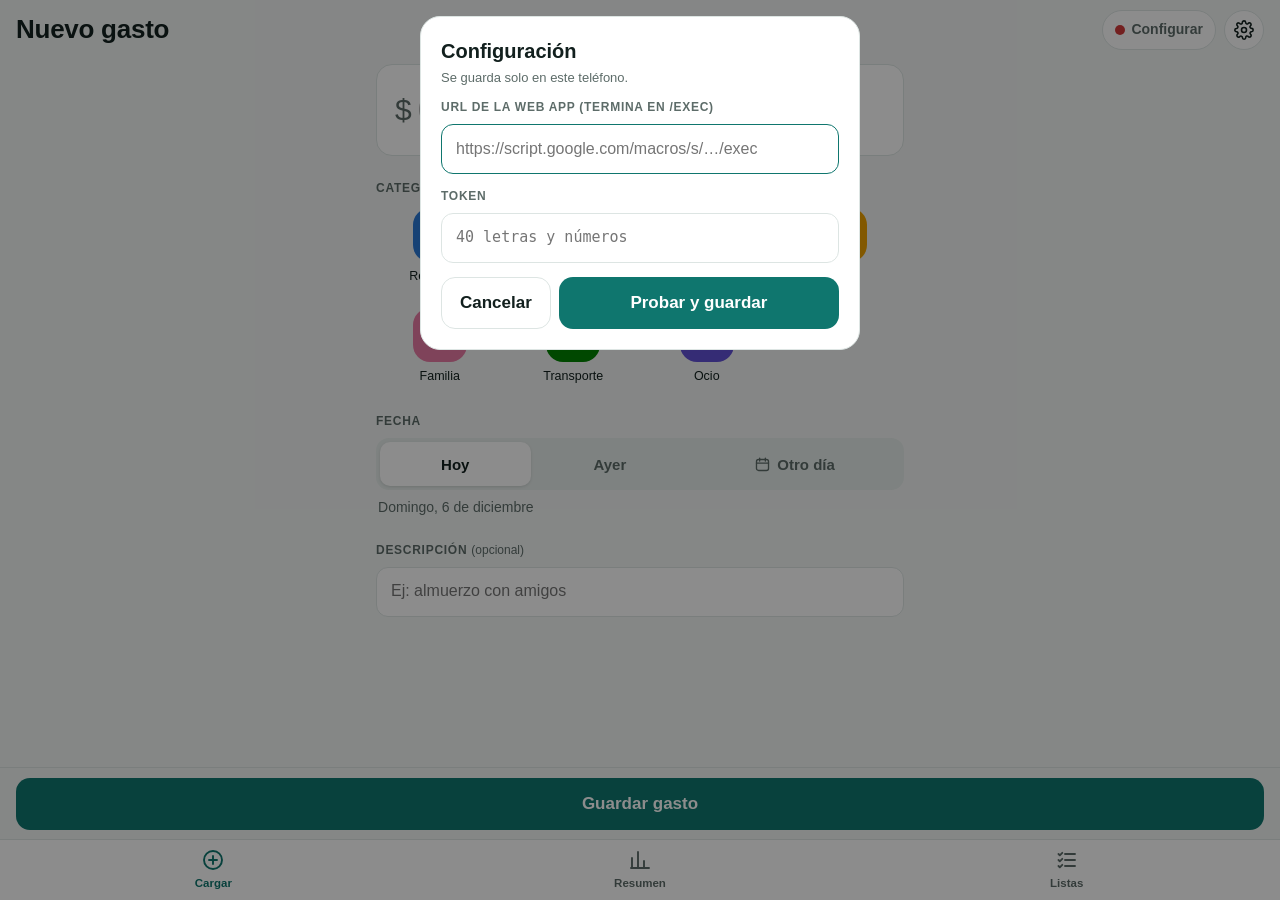
==== commit 896d9705: "v3: sección Listas - Listas con ítems para tachar: pendientes arriba, tachados abajo - Carga rápida " ====
--- a/index.html
+++ b/index.html
@@ -92,6 +92,31 @@
         <div id="lista"></div>
       </section>
     </section>
+
+    <!-- LISTAS -->
+    <section id="vista-listas" class="vista">
+      <div id="listas-indice" class="listas-indice">
+        <p id="listas-aviso" class="aviso" hidden></p>
+        <ul id="listas-ul" class="listas-ul"></ul>
+        <form id="form-nueva-lista" class="fila-agregar" autocomplete="off">
+          <input id="nueva-lista" type="text" maxlength="60" placeholder="Nueva lista, ej: Supermercado" aria-label="Nombre de la nueva lista" enterkeyhint="done">
+          <button type="submit" class="icon-btn agregar" aria-label="Crear lista" data-icono="mas"></button>
+        </form>
+      </div>
+
+      <div id="lista-detalle" class="lista-detalle" hidden>
+        <div class="detalle-nav">
+          <button id="lista-volver" class="volver" type="button"><span data-icono="izquierda"></span>Listas</button>
+          <button id="lista-menu" class="icon-btn" type="button" aria-label="Opciones de la lista" data-icono="opciones"></button>
+        </div>
+        <form id="form-item" class="fila-agregar" autocomplete="off">
+          <input id="nuevo-item" type="text" maxlength="200" placeholder="Agregar ítem" aria-label="Nuevo ítem" enterkeyhint="send">
+          <button type="submit" class="icon-btn agregar" aria-label="Agregar ítem" data-icono="mas"></button>
+        </form>
+        <ul id="items-ul" class="items-ul"></ul>
+        <p id="items-resumen" class="items-resumen"></p>
+      </div>
+    </section>
   </main>
 
   <!-- Acción principal fija (solo en Cargar) -->
@@ -104,7 +129,25 @@
   <nav class="tabs">
     <button class="tab activa" data-vista="cargar" type="button"><span data-icono="mas"></span>Cargar</button>
     <button class="tab" data-vista="resumen" type="button"><span data-icono="resumen"></span>Resumen</button>
+    <button class="tab" data-vista="listas" type="button"><span data-icono="listas"></span>Listas</button>
   </nav>
+
+  <dialog id="dlg-lista">
+    <form id="form-renombrar" autocomplete="off" novalidate>
+      <h2>Opciones de la lista</h2>
+      <label class="etiqueta" for="lista-nuevo-nombre">Nombre</label>
+      <div class="fila-agregar">
+        <input id="lista-nuevo-nombre" type="text" maxlength="60">
+        <button type="submit" class="secundario">Guardar</button>
+      </div>
+      <div class="menu-acciones">
+        <button id="op-desmarcar" type="button" class="secundario">Desmarcar todo</button>
+        <button id="op-limpiar" type="button" class="secundario">Borrar tachados</button>
+        <button id="op-borrar-lista" type="button" class="secundario texto-peligro">Borrar la lista</button>
+        <button id="op-cerrar" type="button" class="primario" autofocus>Listo</button>
+      </div>
+    </form>
+  </dialog>
 
   <dialog id="dlg-config">
     <form id="form-config" autocomplete="off" novalidate>
--- a/styles.css
+++ b/styles.css
@@ -258,6 +258,64 @@
 .item .pend { color: var(--dot-warn); font-size: 11px; margin-left: 4px; vertical-align: 2px; }
 .vacio { color: var(--muted); text-align: center; padding: 16px 0; margin: 0; }
 
+/* Listas */
+.listas-indice, .lista-detalle { display: flex; flex-direction: column; gap: 14px; }
+.aviso { margin: 0; padding: 10px 12px; border-radius: 12px; background: var(--warn-soft); color: var(--warn-text); font-size: 14px; font-weight: 600; }
+.listas-ul, .items-ul { list-style: none; margin: 0; padding: 0; }
+.listas-ul { display: flex; flex-direction: column; gap: 8px; }
+.lista-card {
+  display: flex; align-items: center; gap: 12px; width: 100%; min-height: 64px; padding: 12px 12px 12px 16px;
+  background: var(--card); border: 1px solid var(--border); border-radius: var(--radius); text-align: left; font-size: 22px; color: var(--muted);
+}
+.lista-card .info { flex: 1; min-width: 0; display: flex; flex-direction: column; gap: 2px; }
+.lista-card .nombre { font-size: 17px; font-weight: 650; color: var(--text); overflow: hidden; text-overflow: ellipsis; white-space: nowrap; }
+.lista-card .detalle { font-size: 14px; color: var(--muted); }
+.lista-card.completa .detalle { color: var(--good-text); }
+
+.fila-agregar { display: flex; gap: 8px; align-items: center; }
+.fila-agregar input { flex: 1; min-width: 0; }
+.icon-btn.agregar { width: 50px; height: 50px; border-radius: 12px; background: var(--accent); color: var(--on-accent); border: 0; font-size: 24px; }
+
+.detalle-nav { display: flex; align-items: center; justify-content: space-between; }
+.volver {
+  display: inline-flex; align-items: center; gap: 2px; min-height: 40px; padding: 0 10px 0 2px; border: 0; background: transparent;
+  color: var(--accent); font-size: 16px; font-weight: 600;
+}
+.volver [data-icono] { font-size: 22px; }
+
+.items-ul { background: var(--card); border: 1px solid var(--border); border-radius: var(--radius); padding: 4px 0; }
+.items-ul .vacio { padding: 20px 16px; }
+.item-fila { display: flex; align-items: center; gap: 4px; min-height: 52px; padding: 0 8px 0 4px; }
+.item-fila + .item-fila { border-top: 1px solid var(--border); }
+.check {
+  flex: none; width: 48px; height: 48px; border: 0; background: transparent; padding: 0;
+  display: grid; place-items: center; color: transparent; font-size: 17px;
+}
+.check::before {
+  content: ""; grid-area: 1 / 1; width: 26px; height: 26px; border-radius: 50%;
+  border: 2px solid var(--muted); box-sizing: border-box; transition: background .15s, border-color .15s;
+}
+.check .ic { grid-area: 1 / 1; position: relative; stroke-width: 3; }
+.item-fila.hecho .check { color: var(--on-accent); }
+.item-fila.hecho .check::before { background: var(--accent); border-color: var(--accent); }
+.texto {
+  flex: 1; min-width: 0; min-height: 48px; border: 0; background: transparent; text-align: left; padding: 8px 4px;
+  font-size: 17px; overflow-wrap: anywhere;
+}
+.item-fila.hecho .texto { color: var(--muted); text-decoration: line-through; text-decoration-color: var(--muted); }
+.item-fila.editando { padding-right: 8px; gap: 8px; }
+.item-edit { flex: 1; min-width: 0; min-height: 42px !important; }
+.item-borrar { width: 42px; height: 42px; border-radius: 12px; font-size: 20px; }
+.items-resumen { margin: 0; text-align: center; font-size: 13px; color: var(--muted); }
+@media (prefers-reduced-motion: reduce) { .check::before { transition: none; } }
+
+#dlg-lista .fila-agregar { margin-bottom: 16px; }
+#dlg-lista .fila-agregar input { margin: 0; }
+.menu-acciones { display: flex; flex-direction: column; gap: 8px; }
+.menu-acciones button { width: 100%; }
+.menu-acciones button:disabled { opacity: .45; }
+.texto-peligro { color: var(--danger); }
+
 /* Pestañas */
 .tabs {
   position: fixed; left: 0; right: 0; bottom: 0; z-index: 5;
